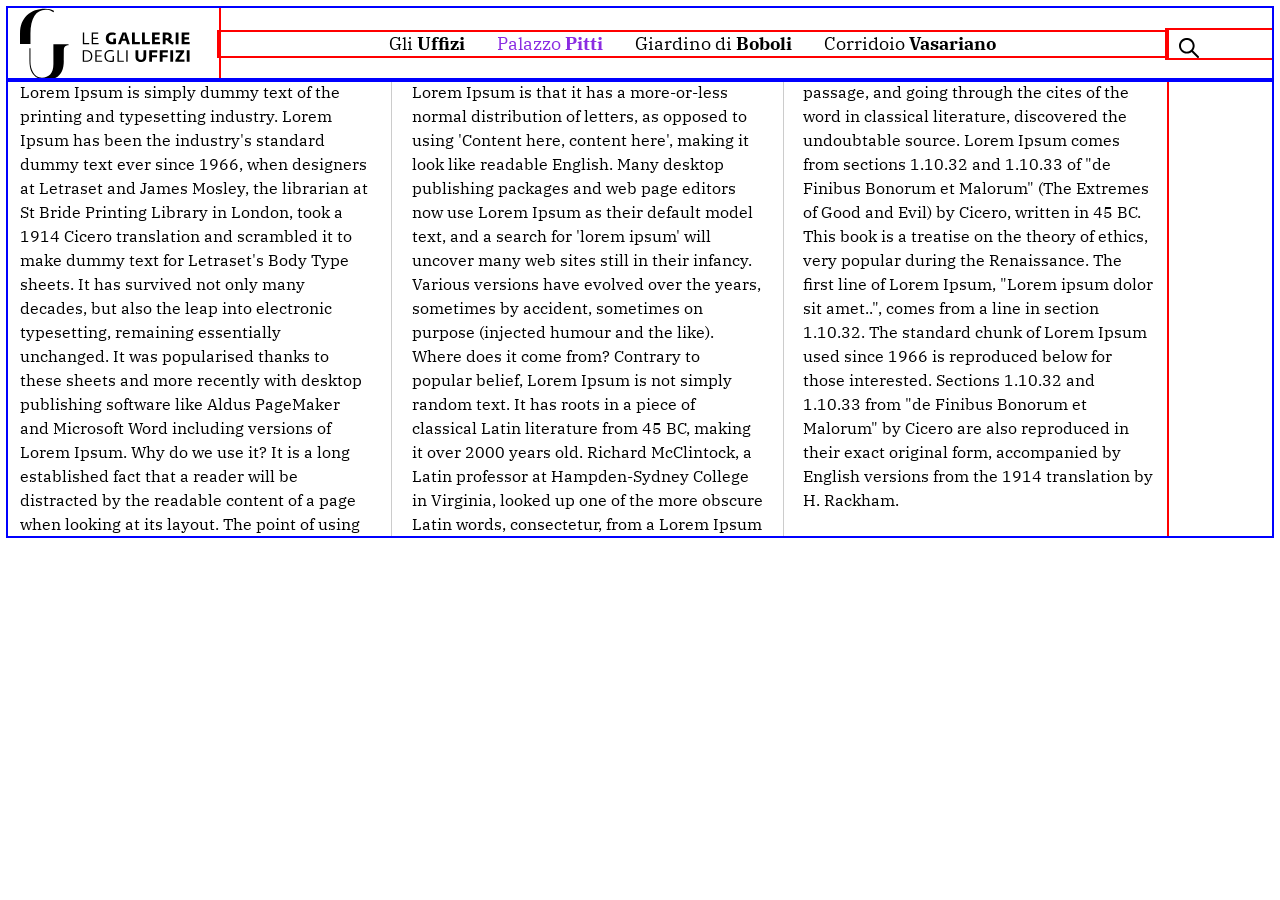
==== 01_navigazione.html @ 20939d37 "Primo commit: esercizio list font column media Co-Authored-By: Claude Sonnet 5.5 <noreply@anthropic." ====
<!DOCTYPE html>
<html lang="it">
<head>
  <meta charset="UTF-8">
  <meta name="viewport" content="width=device-width, initial-scale=1.0">
  <title>Navigazione con lista</title>
  <link rel="stylesheet" href="css/bootstrap-grid.css">
  <link rel="stylesheet" href="css/stile_esercizio1.css">

  <link rel="preconnect" href="https://fonts.googleapis.com">
<link rel="preconnect" href="https://fonts.gstatic.com" crossorigin>
<link href="https://fonts.googleapis.com/css2?family=IBM+Plex+Serif:ital,wght@0,100;0,200;0,300;0,400;0,500;0,600;0,700;1,100;1,200;1,300;1,400;1,500;1,600;1,700&display=swap" rel="stylesheet">

</head>
<body>
  <div class="container-fluid">
      
      <div class="row align-items-center">
            <div class="col-6 col-lg-2">
              <a href="#"><img class="logo" src="img/logo-horizontal-black.svg" alt="Logo Uffizi"></a>
            </div>
            <div class="col-lg-9 d-none d-lg-block">
                <ul class="nav-list">
                      <li class="nav-item">
                          <a href="#" class="nav-link">Gli <strong>Uffizi</strong></a>
                      </li>
                      <li class="nav-item">
                          <a href="#" class="nav-link selected">Palazzo <strong>Pitti</strong></a>
                      </li>
                      <li class="nav-item">
                          <a href="#" class="nav-link">Giardino di <strong>Boboli</strong></a>
                      </li>
                      <li class="nav-item">
                          <a href="#" class="nav-link">Corridoio <strong>Vasariano</strong></a>
                      </li>
                </ul>
            </div>
            <div class="col-6 col-lg-1">
              <button class="btn btn-cerca">Cerca</button>
            </div>
        </div>

  </div>

  <div class="container-fluid">
    <div class="row">
      <div class="col-11 testo-colonne">
        Lorem Ipsum is simply dummy text of the printing and typesetting industry. Lorem Ipsum has been the industry's standard dummy text ever since 1966, when designers at Letraset and James Mosley, the librarian at St Bride Printing Library in London, took a 1914 Cicero translation and scrambled it to make dummy text for Letraset's Body Type sheets. It has survived not only many decades, but also the leap into electronic typesetting, remaining essentially unchanged. It was popularised thanks to these sheets and more recently with desktop publishing software like Aldus PageMaker and Microsoft Word including versions of Lorem Ipsum.

Why do we use it?
It is a long established fact that a reader will be distracted by the readable content of a page when looking at its layout. The point of using Lorem Ipsum is that it has a more-or-less normal distribution of letters, as opposed to using 'Content here, content here', making it look like readable English. Many desktop publishing packages and web page editors now use Lorem Ipsum as their default model text, and a search for 'lorem ipsum' will uncover many web sites still in their infancy. Various versions have evolved over the years, sometimes by accident, sometimes on purpose (injected humour and the like).


Where does it come from?
Contrary to popular belief, Lorem Ipsum is not simply random text. It has roots in a piece of classical Latin literature from 45 BC, making it over 2000 years old. Richard McClintock, a Latin professor at Hampden-Sydney College in Virginia, looked up one of the more obscure Latin words, consectetur, from a Lorem Ipsum passage, and going through the cites of the word in classical literature, discovered the undoubtable source. Lorem Ipsum comes from sections 1.10.32 and 1.10.33 of "de Finibus Bonorum et Malorum" (The Extremes of Good and Evil) by Cicero, written in 45 BC. This book is a treatise on the theory of ethics, very popular during the Renaissance. The first line of Lorem Ipsum, "Lorem ipsum dolor sit amet..", comes from a line in section 1.10.32.

The standard chunk of Lorem Ipsum used since 1966 is reproduced below for those interested. Sections 1.10.32 and 1.10.33 from "de Finibus Bonorum et Malorum" by Cicero are also reproduced in their exact original form, accompanied by English versions from the 1914 translation by H. Rackham.
      </div>
    </div>
  </div>

</body>
</html>
---- css/stile_esercizio1.css ----
/* stile_esercizio1.css */

/* stili per debug griglia */
.row{
    outline: solid 2px blue;
}
[class^="col-"], [class*=" col-"]{
    outline: solid 2px red;
}

/* stile pagina */

html, body{
     font: normal 16px/24px 'IBM Plex Serif', sans-serif;
}

.logo{
    width: 100%;
    min-width: 140px;
    max-width: 170px;
}

.nav-list{
    list-style: none;
    padding-left: 0;
    display: flex;
    justify-content: center;
    align-items: center;
}

.nav-item {
    margin: 0;
    padding: 0;
}

.nav-link {
    color:black;
    text-decoration:none;
    font-size:18px;
    margin: 8px;
    padding: 8px;
}

.selected {
    color:blueviolet;
}

.testo-colonne {
    column-count: 3;
    column-gap:40px;
    column-rule: solid 1px #ccc;
}

.btn-cerca {
    background: transparent url('../img/search.svg') no-repeat center center;
    width: 20px;
    height: 20px;
    border:none;
    font-size:0;
    padding:0;
    cursor: pointer;
}

@media (max-width:768px) {
    .testo-colonne {
        column-count: 2;
    }

    .logo {
        max-width: 150px;
    }
}

@media (max-width:500px) {
    .testo-colonne {
        column-count: 1;
        font-size: 14px;
    }


}
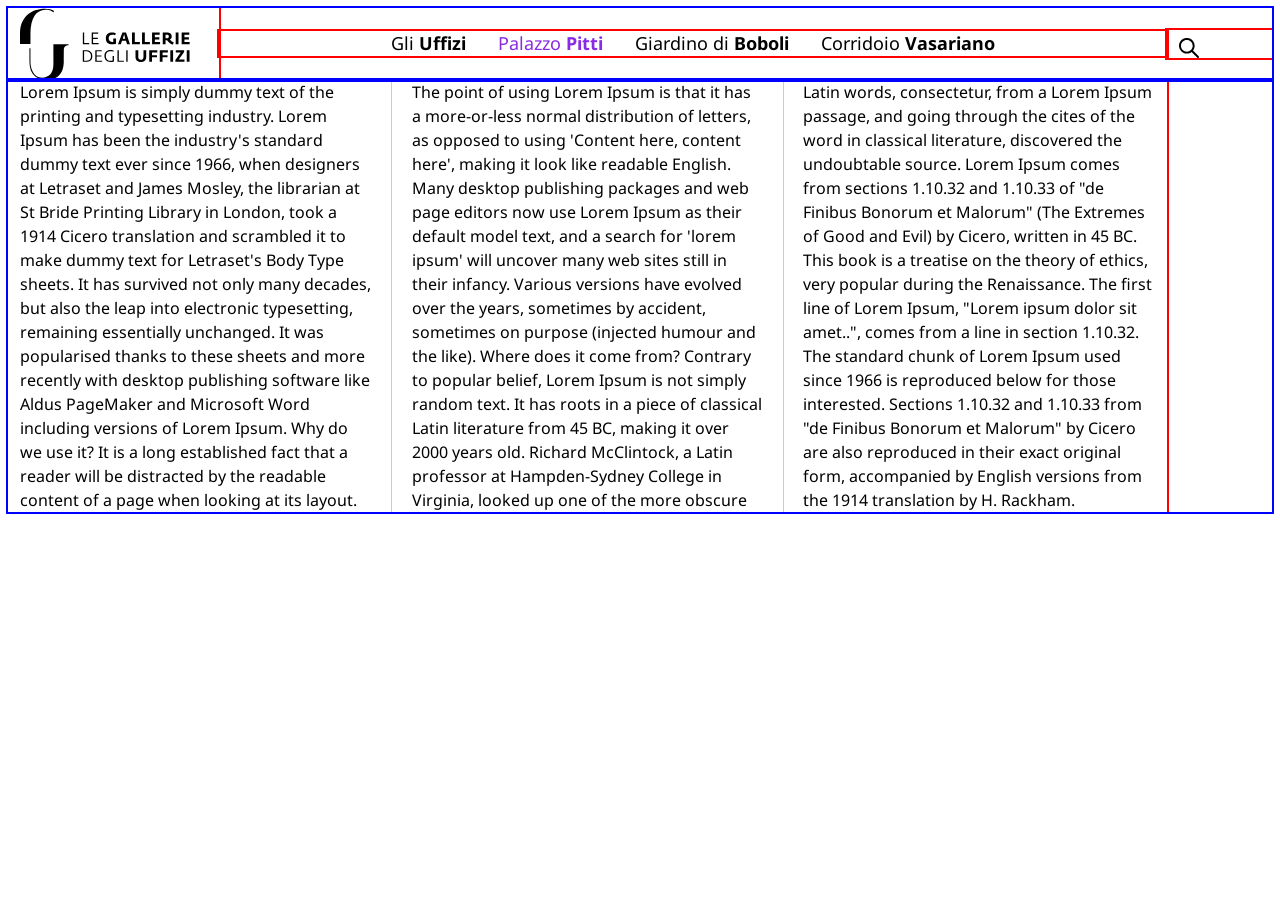
==== commit 1ee89128: "Usa il font Noto Sans per tutto il documento Co-Authored-By: Claude Sonnet 5.5 <noreply@anthropic.co" ====
--- a/01_navigazione.html
+++ b/01_navigazione.html
@@ -9,7 +9,7 @@
 
   <link rel="preconnect" href="https://fonts.googleapis.com">
 <link rel="preconnect" href="https://fonts.gstatic.com" crossorigin>
-<link href="https://fonts.googleapis.com/css2?family=IBM+Plex+Serif:ital,wght@0,100;0,200;0,300;0,400;0,500;0,600;0,700;1,100;1,200;1,300;1,400;1,500;1,600;1,700&display=swap" rel="stylesheet">
+<link href="https://fonts.googleapis.com/css2?family=Noto+Sans:ital,wght@0,100..900;1,100..900&display=swap" rel="stylesheet">
 
 </head>
 <body>
--- a/css/stile_esercizio1.css
+++ b/css/stile_esercizio1.css
@@ -11,7 +11,7 @@
 /* stile pagina */
 
 html, body{
-     font: normal 16px/24px 'IBM Plex Serif', sans-serif;
+     font: normal 16px/24px 'Noto Sans', sans-serif;
 }
 
 .logo{
